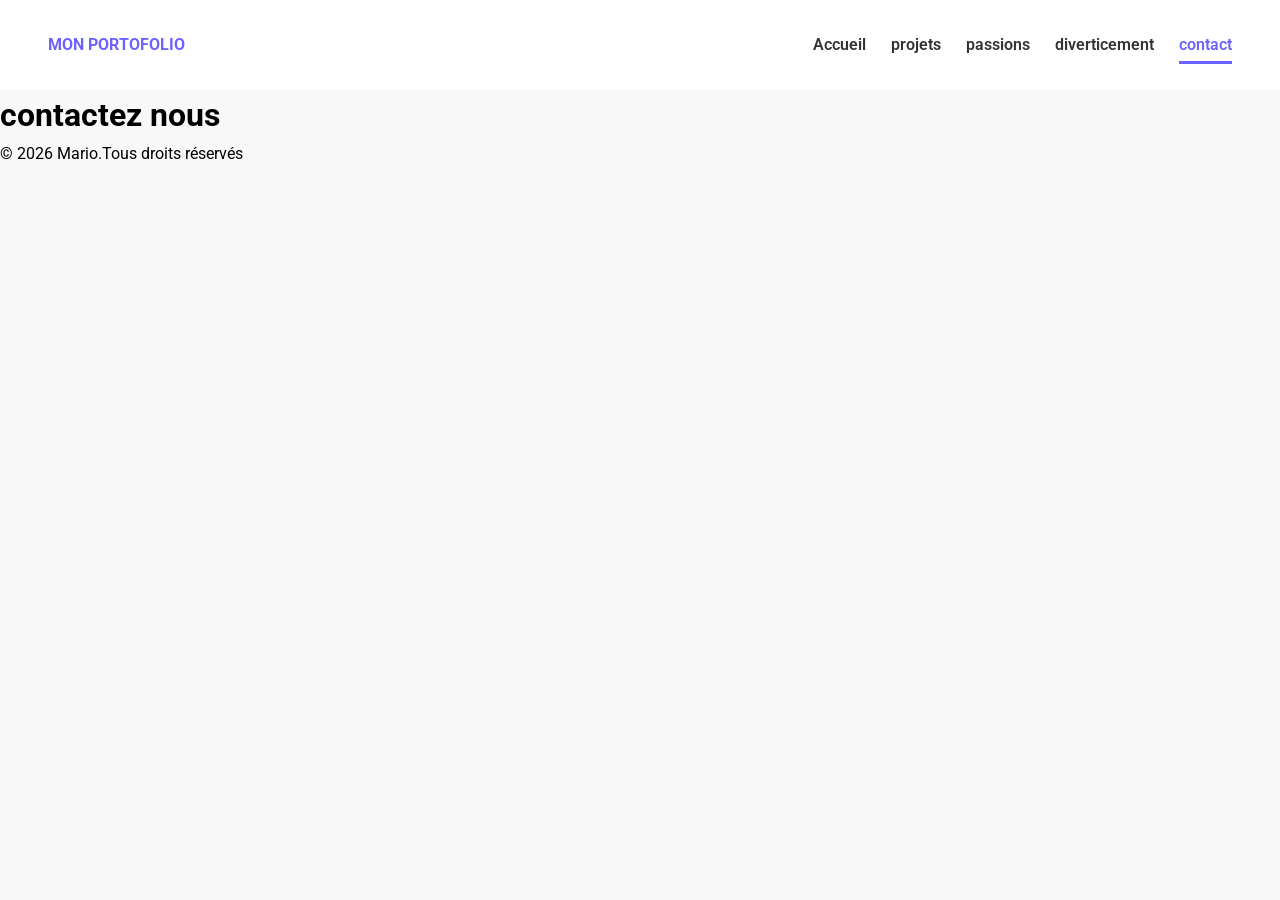
==== contact.html @ 40a2eeb5 "stylisation du menue et creation des autre page" ====
<!DOCTYPE html>
<html lang="en">
<head>
    <meta charset="UTF-8">
    <meta name="viewport" content="width=<device-width, initial-scale=1.0">
    <title>Document</title>
    <link rel="stylesheet" href="css/style.css">
    <link rel="preconnect" href="https://fonts.googleapis.com">
<link rel="preconnect" href="https://fonts.gstatic.com" crossorigin>
<link href="https://fonts.googleapis.com/css2?family=Roboto:ital,wght@0,100..900;1,100..900&display=swap" rel="stylesheet">
</head>
<body>
 
    <header>
        <div>
            <a href="">MON PORTOFOLIO</a>
        </div>
        <nav>
            <ul>
                <li><a href="index.html">Accueil</a></li>
                <li><a href="projets.html">projets</a></li>
                <li><a href="passions.html">passions</a></li>
                <li><a href="diverticement.html">diverticement</a></li>
                <li><a href="contact.html" class="active">contact</a></li>
            </ul>
        </nav>
    </header>
  <main><h1>contactez nous</h1></main>
    <footer>
        <p>© 2026 Mario.Tous droits réservés</p>
        <a href=""><img src="C:\Users\DIMERCIA KABEYA\Desktop\MON PORTOFOLIO\image dime\linkding pro.jpg" alt=""></a>
        <a href=""><img src="C:\Users\DIMERCIA KABEYA\Desktop\MON PORTOFOLIO\image dime\git bl.png" alt=""></a>
        <a href=""><img src="C:\Users\DIMERCIA KABEYA\Desktop\MON PORTOFOLIO\image dime\xp.png" alt=""></a>
    </footer>
    </body>
</html>
---- css/style.css ----
:root{
    --violet-dout: #6C63FF;
    --violet-fonce: #534EDD;
    --orange-vif: #FFA726;
    --gris-tres-fonce: #333;
    --gris-fonce: #666;
    --gris-tres-clair: #F8F8F8;
    --gris-clair: #EEE;
}
*{
    margin: 0;
    padding: 0;
    box-sizing: border-box;

}

body {
    background-color: var(--gris-tres-clair);
    font-family: Roboto, sans-serif;
    line-height: 1.6;
}

header{
    background-color: white;
    box-shadow: 2px 6px 10px rgb(0,0,0,0.05 green, blue);
    position: sticky;
    top: 0;
    z-index: 100;
    display: flex;
    justify-content:space-between;
    align-items: center;
    padding: 2rem 3rem;

}
header div a {
    text-decoration: none;
    font: size 2.2em;
    font-weight: bold;
    color: var(--violet-dout);
}

ul li {
    list-style: none;
    margin-left: 25px;
    
}
ul{
    display: flex;
}
ul li a {
    text-decoration: none;
    color: var(--gris-tres-fonce);
    font-weight: 600;
    font-size:1.1ren;
    position: relative;
    padding: 10px 0;
    
}
ul li a:hover{
    color: var(--violet-dout);

}
ul li a::after {
    content: '';
    position: absolute;
    left:0;
    bottom:0;
    height: 3px;
    width: 0;
    background-color: var(--violet-dout);
    transition: width 0.4s ease;

}
ul li a:hover::after {
    width: 100%;

}
a.active {
    color: var(--violet-dout);

}
a.active::after {
    width:100%;

}
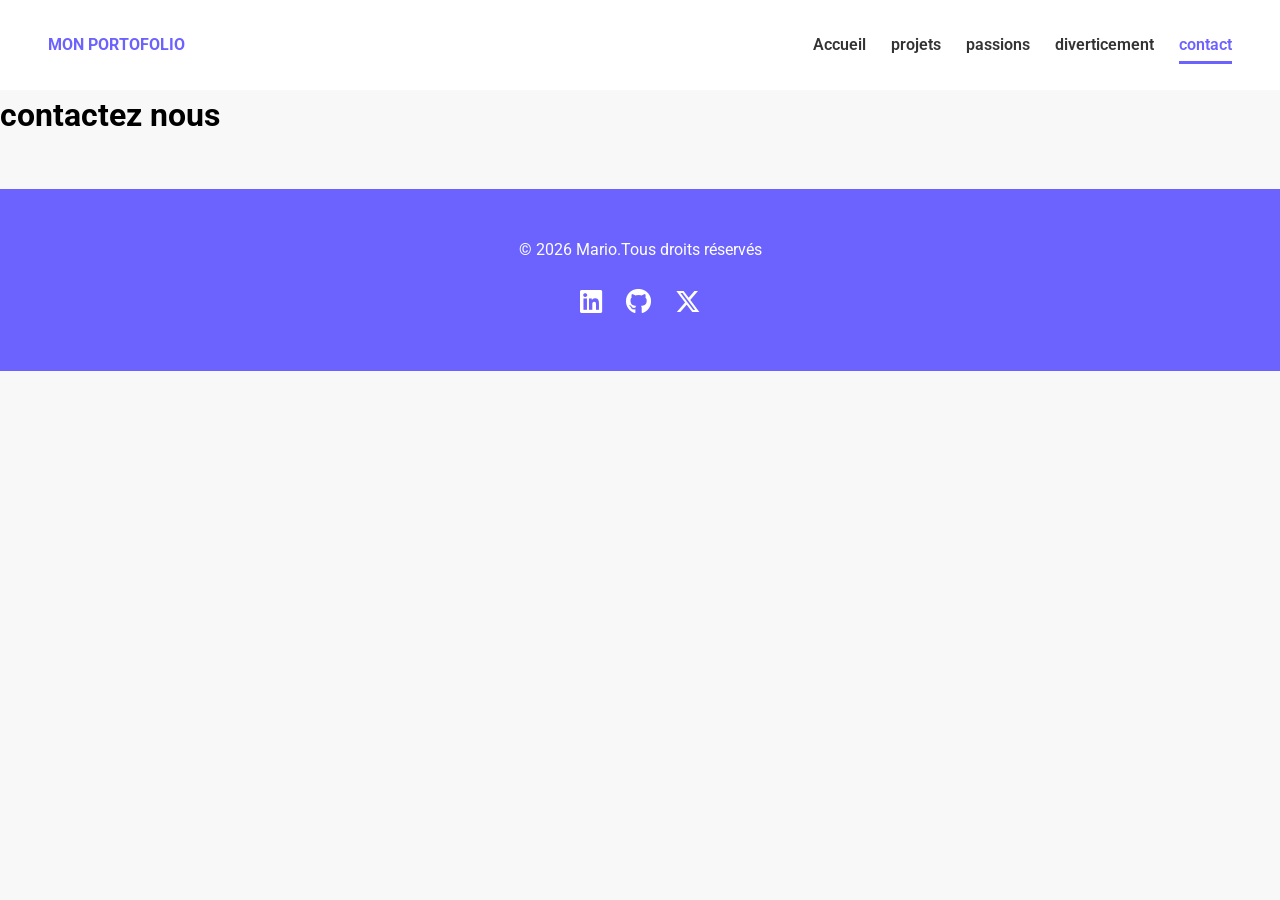
==== commit e2403c6a: "stylisation de la section mes competence et du footer" ====
--- a/contact.html
+++ b/contact.html
@@ -4,6 +4,7 @@
     <meta charset="UTF-8">
     <meta name="viewport" content="width=<device-width, initial-scale=1.0">
     <title>Document</title>
+        <link rel="stylesheet" href="https://cdnjs.cloudflare.com/ajax/libs/font-awesome/6.5.0/css/all.min.css">
     <link rel="stylesheet" href="css/style.css">
     <link rel="preconnect" href="https://fonts.googleapis.com">
 <link rel="preconnect" href="https://fonts.gstatic.com" crossorigin>
@@ -28,9 +29,11 @@
   <main><h1>contactez nous</h1></main>
     <footer>
         <p>© 2026 Mario.Tous droits réservés</p>
-        <a href=""><img src="C:\Users\DIMERCIA KABEYA\Desktop\MON PORTOFOLIO\image dime\linkding pro.jpg" alt=""></a>
-        <a href=""><img src="C:\Users\DIMERCIA KABEYA\Desktop\MON PORTOFOLIO\image dime\git bl.png" alt=""></a>
-        <a href=""><img src="C:\Users\DIMERCIA KABEYA\Desktop\MON PORTOFOLIO\image dime\xp.png" alt=""></a>
+        <div>
+            <a href=""><i class="fa-brands fa-linkedin"></i></a>
+            <a href=""><i class="fa-brands fa-github"></i></a>
+            <a href=""><i class="fa-brands fa-x-twitter"></i></a>
+        </div>
     </footer>
     </body>
 </html>
--- a/css/style.css
+++ b/css/style.css
@@ -83,3 +83,131 @@
     width:100%;
 
 }
+.hero {
+    display: flex;
+    justify-content: center;
+    align-items: center;
+    gap: 5rem;
+    text-align: center;
+    margin-top: 10rem;
+    margin: 10rem 2rem;
+
+}
+.hero img {
+    width: 300px;
+    height: 300px;
+    object-fit: cover;
+    border-radius: 50%;
+    border: 8px solid var(--violet-dout);
+
+} 
+.hero h1 {
+    color: var(--violet-fonce);
+    font-size: 4rem;
+    font-weight: 700;
+    margin-bottom: 1.2rem;    
+}
+.hero p{
+    color: var(--gris-fonce);
+    font-size: 1.3rem;
+    margin-bottom: 1.2rem; 
+}
+.hero a{
+    text-decoration: none;
+    display: inline-block;
+    background-color: var(--violet-dout);
+    color: white;
+    padding: 15px 30px;
+    border-radius: 50px;
+    text-transform: uppercase;
+    letter-spacing: 1.1px;
+    font-weight: 600;
+    margin-top: 1rem;
+    transition: background-color 0.3s ease, transform 0.2s ease;
+}
+.hero a:hover{
+    background-color: var(--violet-fonce);
+    transform: translateY(-3px);
+
+}
+.apropos{
+    width: 800px;
+    margin: 6rem auto;
+    text-align: center;
+}
+section h2 {
+    color: var(--violet-fonce);
+    font-size: 2.6rem;
+    font-weight: 700;
+    position: relative;
+    text-align: center;
+}
+section h2::after {
+    content: "";
+    display: block;
+    width: 60px;
+    height: 4px;
+    background-color: var(--violet-fonce);
+    margin: 1.2rem auto;
+    border-radius: 2px;
+}
+.apropos p {
+    margin-bottom: 2rem;
+    color: var(--gris-fonce);
+    font-size: 1.3rem;
+}
+.competences table {
+    width: 80%;
+    margin: 0 auto;
+    border-collapse: collapse;
+    background-color:#FFF;
+    box-shadow: 0 5px 15px rgb(0,0,0,0.08);
+    border-radius: 10px;
+    overflow: hidden;
+}
+.competences table th,.competences table td {
+    padding: 15px;
+}
+.competences table thead {
+    background-color: var(--violet-dout);
+    color: #FFF;
+    text-transform: uppercase;
+}
+.competences table tbody td {
+    border-bottom: 1px solid var(--gris-clair);
+}
+.competences table tbody tr:nth-child(even) {
+    background-color: #FDFDFD;
+}
+.competences table tbody tr {
+    transition: background-color 0.3s ease;
+}
+.competences table tbody tr:hover {
+    background-color: #F0F0F0;
+
+}
+.competences table thead th {
+    text-align: left;
+} 
+footer {
+    margin-top: 3rem;
+    background-color: var(--violet-dout);
+    padding: 3rem 0;
+    text-align: center;
+}
+footer p {
+    color: white;
+    margin-bottom: 1.2rem;
+}
+footer a {
+    display: inline-block;
+    font-size: 1.6rem;
+    color: white;
+    margin:0 10px;
+    transition: color 0.3s ease, transform 0.2s ease;
+
+}
+footer a:hover {
+    color: var(--orange-vif);
+    transform: translateY(-3px);
+}
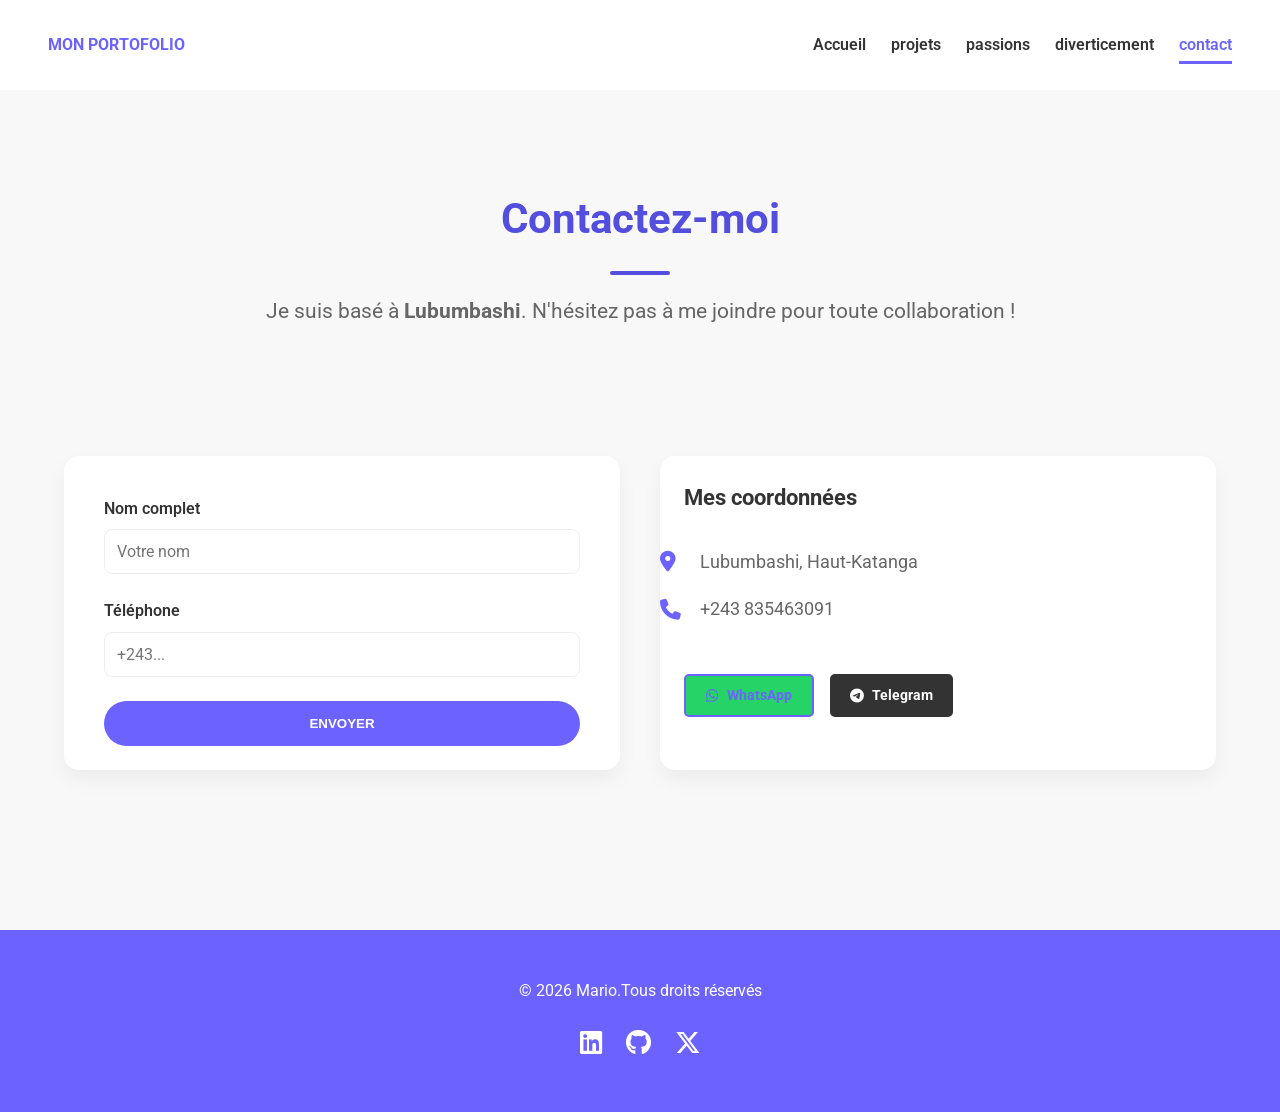
==== commit 05a34d8c: "fint du projer mon portofolio" ====
--- a/contact.html
+++ b/contact.html
@@ -26,7 +26,52 @@
             </ul>
         </nav>
     </header>
-  <main><h1>contactez nous</h1></main>
+    <main>
+    <section class="apropos">
+        <h2>Contactez-moi</h2>
+        <p>Je suis basé à <strong>Lubumbashi</strong>. N'hésitez pas à me joindre pour toute collaboration !</p>
+    </section>
+
+    <section class="contact-section">
+        <div class="contact-grid">
+            <div class="contact-form-card">
+                <form action="#">
+                    <div class="form-group">
+                        <label for="nom">Nom complet</label>
+                        <input type="text" id="nom" name="nom" placeholder="Votre nom" required>
+                    </div>
+                    <div class="form-group">
+                        <label for="tel">Téléphone</label>
+                        <input type="tel" id="tel" name="tel" placeholder="+243..." required>
+                    </div>
+                    <button type="submit" class="btn-submit">Envoyer</button>
+                </form>
+            </div>
+
+            <div class="contact-info">
+                <h3>Mes coordonnées</h3>
+                <div class="info-item">
+                    <i class="fa-solid fa-location-dot"></i>
+                    <span>Lubumbashi, Haut-Katanga</span>
+                </div>
+                <div class="info-item">
+                    <i class="fa-solid fa-phone"></i>
+                    <span>+243 835463091</span>
+                </div>
+                
+                <div class="social-buttons">
+                    <a href="https://wa.me/243835463091" target="_blank" class="btn-wa">
+                        <i class="fa-brands fa-whatsapp"></i> WhatsApp
+                    </a>
+                    <a href="https://t.me/+243835463091" target="_blank" class="btn-tg">
+                        <i class="fa-brands fa-telegram"></i> Telegram
+                    </a>
+                </div>
+            </div>
+        </div>
+    </section>
+</main>
+   
     <footer>
         <p>© 2026 Mario.Tous droits réservés</p>
         <div>
--- a/css/style.css
+++ b/css/style.css
@@ -210,4 +210,465 @@
 footer a:hover {
     color: var(--orange-vif);
     transform: translateY(-3px);
-}+}
+/*debu de la page contact*/
+/* --- Styles spécifiques à la page contact --- */
+
+.contact-section {
+    padding-bottom: 5rem;
+}
+
+.contact-grid {
+    display: flex;
+    justify-content: center;
+    gap: 4rem;
+    max-width: 1000px;
+    margin: 0 auto;
+    padding: 0 2rem;
+    flex-wrap: wrap;
+}
+
+.contact-form-card {
+    background: white;
+    padding: 2.5rem;
+    border-radius: 15px;
+    box-shadow: 0 10px 25px rgba(0,0,0,0.05);
+    flex: 1;
+    min-width: 320px;
+}
+
+.form-group {
+    margin-bottom: 1.5rem;
+    display: flex;
+    flex-direction: column;
+    text-align: left;
+}
+
+.form-group label {
+    font-weight: 600;
+    margin-bottom: 0.5rem;
+    color: var(--gris-tres-fonce);
+}
+
+.form-group input {
+    padding: 12px;
+    border: 1px solid var(--gris-clair);
+    border-radius: 8px;
+    font-family: inherit;
+    font-size: 1rem;
+    outline-color: var(--violet-dout);
+}
+
+.btn-submit {
+    width: 100%;
+    padding: 15px;
+    background-color: var(--violet-dout);
+    color: white;
+    border: none;
+    border-radius: 50px;
+    font-weight: 600;
+    text-transform: uppercase;
+    cursor: pointer;
+    transition: 0.3s;
+}
+
+.btn-submit:hover {
+    background-color: var(--violet-fonce);
+    transform: translateY(-3px);
+}
+
+.contact-info {
+    flex: 1;
+    min-width: 320px;
+    text-align: left;
+}
+
+.contact-info h3 {
+    color: var(--violet-fonce);
+    font-size: 1.8rem;
+    margin-bottom: 1.5rem;
+}
+
+.info-item {
+    display: flex;
+    align-items: center;
+    gap: 15px;
+    margin-bottom: 1.2rem;
+    font-size: 1.1rem;
+    color: var(--gris-fonce);
+}
+
+.info-item i {
+    color: var(--violet-dout);
+    font-size: 1.3rem;
+    width: 25px;
+}
+
+.social-buttons {
+    display: flex;
+    gap: 1rem;
+    margin-top: 2rem;
+}
+
+.btn-wa, .btn-tg {
+    text-decoration: none;
+    color: white;
+    padding: 10px 20px;
+    border-radius: 8px;
+    display: flex;
+    align-items: center;
+    gap: 8px;
+    font-weight: 500;
+    transition: 0.3s;
+}
+
+.btn-wa { background-color: #25D366; }
+.btn-tg { background-color: #0088cc; }
+
+.btn-wa:hover, .btn-tg:hover {
+    opacity: 0.8;
+    transform: scale(1.05);
+}
+/*debut de la page mais proger*/
+/* --- Section Titre --- */
+.grand_titre {
+    text-align: center;
+    padding: 5rem 2rem 3rem;
+}
+
+.grand_titre h1 {
+    text-transform: uppercase;
+    font-size: 1rem;
+    color: var(--violet-dout);
+    letter-spacing: 3px;
+    margin-bottom: 0.5rem;
+}
+
+/* --- Grille des Projets --- */
+/* On cible le div parent direct qui contient tes 6 cartes */
+main > section:nth-of-type(2) > div {
+    display: grid;
+    grid-template-columns: repeat(auto-fit, minmax(320px, 1fr));
+    gap: 2.5rem;
+    padding: 2rem 5%;
+    max-width: 1300px;
+    margin: 0 auto;
+}
+
+/* --- Style de la Carte Projet --- */
+main > section:nth-of-type(2) > div > div {
+    background: white;
+    border-radius: 15px;
+    overflow: hidden;
+    box-shadow: 0 10px 20px rgba(0,0,0,0.05);
+    transition: transform 0.3s ease, box-shadow 0.3s ease;
+    display: flex;
+    flex-direction: column;
+    padding-bottom: 1.5rem;
+}
+
+main > section:nth-of-type(2) > div > div:hover {
+    transform: translateY(-10px);
+    box-shadow: 0 15px 30px rgba(108, 99, 255, 0.2);
+}
+
+/* --- Images des Projets --- */
+main > section:nth-of-type(2) > div img {
+    width: 100%;
+    height: 200px;
+    object-fit: cover;
+    border-bottom: 2px solid var(--gris-tres-clair);
+}
+
+/* --- Contenu Texte --- */
+main > section:nth-of-type(2) > div h3 {
+    padding: 1.5rem 1.5rem 0.5rem;
+    color: var(--gris-tres-fonce);
+    font-size: 1.4rem;
+}
+
+main > section:nth-of-type(2) > div p {
+    padding: 0 1.5rem;
+    color: var(--gris-fonce);
+    font-size: 0.95rem;
+    flex-grow: 1; /* Pousse les boutons vers le bas */
+    margin-bottom: 1.5rem;
+}
+
+/* --- Badges de Technologies (Blocks 1 à 6) --- */
+[class^="blokc"], [class^="block"] {
+    padding: 0 1.5rem 1.2rem;
+    display: flex;
+    gap: 0.5rem;
+    flex-wrap: wrap;
+}
+
+[class^="blokc"] span, [class^="block"] span {
+    background: var(--gris-tres-clair);
+    color: var(--violet-dout);
+    padding: 4px 12px;
+    border-radius: 20px;
+    font-size: 0.75rem;
+    font-weight: bold;
+    border: 1px solid var(--gris-clair);
+}
+
+/* --- Boutons Code & Démo --- */
+main > section:nth-of-type(2) > div > div > div:last-child {
+    padding: 0 1.5rem;
+    display: flex;
+    gap: 1rem;
+}
+
+main > section:nth-of-type(2) > div > div > div:last-child a {
+    text-decoration: none;
+    font-size: 0.9rem;
+    font-weight: bold;
+    padding: 8px 20px;
+    border-radius: 5px;
+    transition: all 0.3s ease;
+}
+
+/* Bouton Code (Contouré) */
+main > section:nth-of-type(2) > div > div > div:last-child a:first-child {
+    border: 2px solid var(--violet-dout);
+    color: var(--violet-dout);
+}
+
+main > section:nth-of-type(2) > div > div > div:last-child a:first-child:hover {
+    background: var(--violet-dout);
+    color: white;
+}
+
+/* Bouton Démo (Plein) */
+main > section:nth-of-type(2) > div > div > div:last-child a:last-child {
+    background: var(--gris-tres-fonce);
+    color: white;
+}
+
+main > section:nth-of-type(2) > div > div > div:last-child a:last-child:hover {
+    background: var(--violet-fonce);
+}
+
+/* --- Animations d'entrée --- */
+@keyframes fadeInCard {
+    from { opacity: 0; transform: translateY(20px); }
+    to { opacity: 1; transform: translateY(0); }
+}
+
+main > section:nth-of-type(2) > div > div {
+    animation: fadeInCard 0.6s ease forwards;
+}
+/*debut de la page diverticement*/
+/* ============================================================
+   PAGE DIVERTISSEMENT (STYLES COHÉRENTS)
+   ============================================================ */
+
+/* Conteneur principal */
+.ent-main {
+    max-width: 1200px;
+    margin: 5rem auto;
+    padding: 0 2rem;
+}
+
+/* En-tête spécifique */
+.ent-intro {
+    text-align: center;
+    margin-bottom: 4rem;
+}
+
+.ent-subtitle {
+    color: var(--violet-dout);
+    text-transform: uppercase;
+    font-weight: 800;
+    letter-spacing: 2px;
+    font-size: 0.85rem;
+}
+
+.ent-intro h2 {
+    font-size: 3rem;
+    color: var(--violet-fonce);
+    margin: 0.5rem 0;
+}
+
+.ent-line {
+    width: 60px;
+    height: 4px;
+    background-color: var(--orange-vif);
+    margin: 1.5rem auto;
+    border-radius: 2px;
+}
+
+.ent-intro p {
+    color: var(--gris-fonce);
+    font-size: 1.2rem;
+    max-width: 600px;
+    margin: 0 auto;
+}
+
+/* Grille Responsive */
+.ent-grid {
+    display: grid;
+    grid-template-columns: repeat(auto-fit, minmax(320px, 1fr));
+    gap: 3rem;
+}
+
+/* Style de la Carte */
+.ent-card {
+    background: #ffffff;
+    border-radius: 15px;
+    overflow: hidden;
+    box-shadow: 0 10px 30px rgba(0,0,0,0.08);
+    transition: all 0.3s ease;
+    border: 1px solid var(--gris-clair);
+}
+
+.ent-card:hover {
+    transform: translateY(-10px);
+    box-shadow: 0 20px 40px rgba(108, 99, 255, 0.15);
+}
+
+/* Image et Badge */
+.ent-card-img {
+    position: relative;
+    height: 200px;
+}
+
+.ent-card-img img {
+    width: 100%;
+    height: 100%;
+    object-fit: cover;
+}
+
+.ent-badge {
+    position: absolute;
+    top: 15px;
+    left: 15px;
+    background: var(--violet-dout);
+    color: white;
+    padding: 6px 15px;
+    border-radius: 50px;
+    font-size: 0.75rem;
+    font-weight: bold;
+}
+
+/* Contenu de la carte */
+.ent-card-content {
+    padding: 2rem;
+}
+
+.ent-card-content h3 {
+    font-size: 1.5rem;
+    color: var(--gris-tres-fonce);
+    margin-bottom: 1rem;
+}
+
+.ent-card-content p {
+    color: var(--gris-fonce);
+    font-size: 1rem;
+    line-height: 1.6;
+    margin-bottom: 2rem;
+}
+
+/* Pied de carte */
+.ent-card-footer {
+    display: flex;
+    align-items: center;
+    gap: 10px;
+    padding-top: 1.2rem;
+    border-top: 1px solid var(--gris-clair);
+    color: var(--violet-dout);
+    font-size: 0.9rem;
+}
+
+/* Responsive tablette */
+@media (max-width: 768px) {
+    .ent-intro h2 { font-size: 2.2rem; }
+    .ent-grid { gap: 1.5rem; }
+}
+/*debut de la page mais passion*/
+/* --- Section Passions --- */
+.passions-section {
+    padding: 6rem 2rem;
+    max-width: 1200px;
+    margin: 0 auto;
+}
+
+.passions-container {
+    display: flex;
+    justify-content: center;
+    gap: 2rem;
+    flex-wrap: wrap; /* Pour que ce soit responsive */
+    margin-top: 3rem;
+}
+
+/* --- Cartes de Passion --- */
+.passion-card {
+    background-color: white;
+    padding: 2.5rem;
+    width: 350px;
+    border-radius: 15px;
+    text-align: center;
+    box-shadow: 0 10px 30px rgba(0, 0, 0, 0.05);
+    transition: transform 0.4s ease, box-shadow 0.4s ease;
+    border-bottom: 5px solid transparent; /* Prépare l'animation du bas */
+}
+
+.passion-card:hover {
+    transform: translateY(-15px);
+    box-shadow: 0 15px 40px rgba(108, 99, 255, 0.15);
+    border-bottom: 5px solid var(--violet-dout);
+}
+
+/* --- Icônes dans les cartes --- */
+.icon-box {
+    width: 80px;
+    height: 80px;
+    background-color: var(--gris-tres-clair);
+    color: var(--violet-dout);
+    font-size: 2.5rem;
+    display: flex;
+    justify-content: center;
+    align-items: center;
+    margin: 0 auto 1.5rem;
+    border-radius: 50%;
+    transition: background-color 0.3s ease, color 0.3s ease;
+}
+
+.passion-card:hover .icon-box {
+    background-color: var(--violet-dout);
+    color: white;
+}
+
+.passion-card h3 {
+    color: var(--gris-tres-fonce);
+    margin-bottom: 1rem;
+    font-size: 1.5rem;
+}
+
+.passion-card p {
+    color: var(--gris-fonce);
+    font-size: 1rem;
+    line-height: 1.6;
+}
+
+/* --- Animation d'entrée pour les cartes --- */
+@keyframes fadeInUp {
+    from {
+        opacity: 0;
+        transform: translateY(30px);
+    }
+    to {
+        opacity: 1;
+        transform: translateY(0);
+    }
+}
+
+.passion-card {
+    animation: fadeInUp 0.8s ease backwards;
+}
+
+/* Délai pour que les cartes apparaissent une par une */
+.passion-card:nth-child(1) { animation-delay: 0.2s; }
+.passion-card:nth-child(2) { animation-delay: 0.4s; }
+.passion-card:nth-child(3) { animation-delay: 0.6s; }
